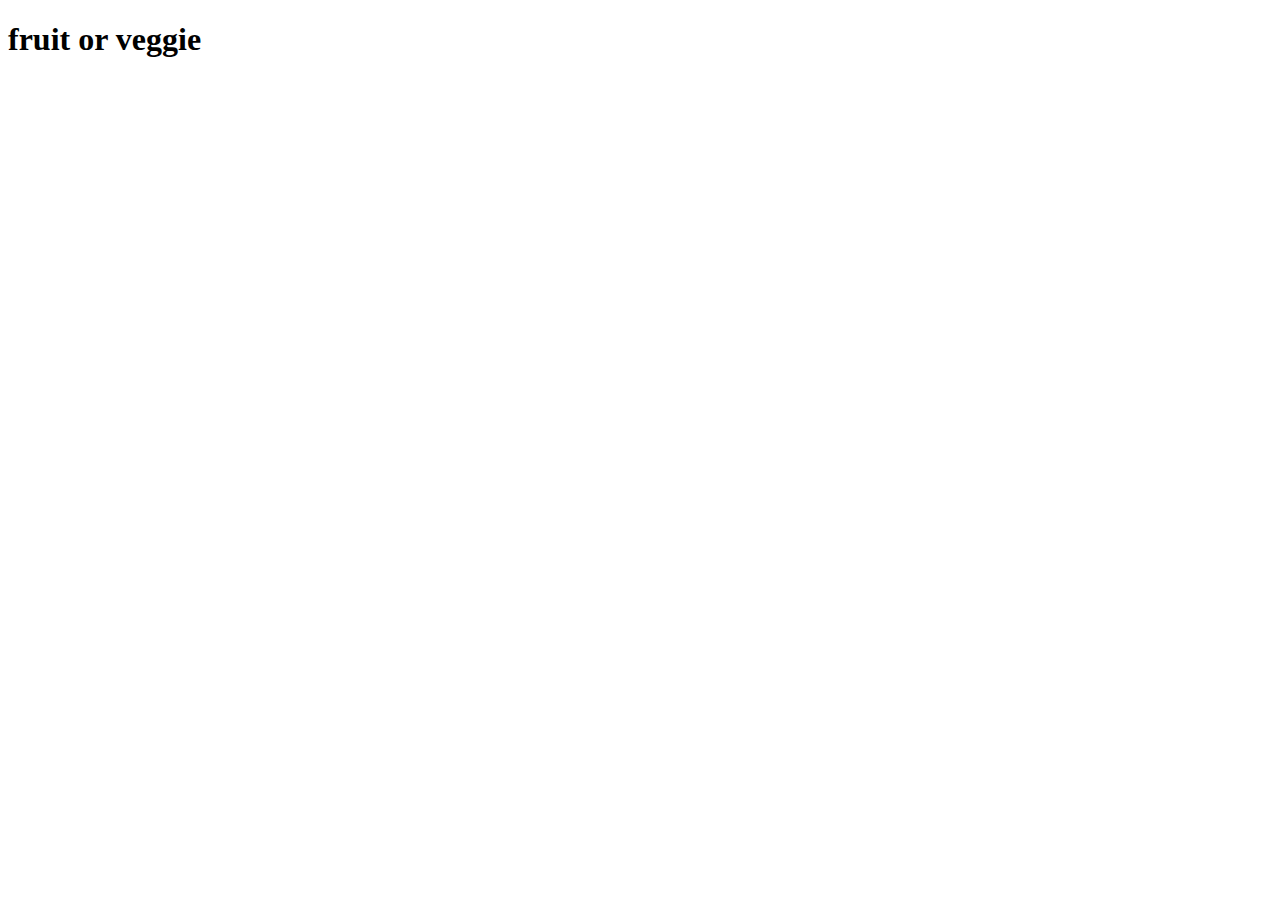
==== index.html @ 20f64efa "initial commit" ====
<!DOCTYPE html>
<html lang="en">
<head>
    <meta charset="UTF-8">
    <meta http-equiv="X-UA-Compatible" content="IE=edge">
    <meta name="viewport" content="width=device-width, initial-scale=1.0">
    <title>Document</title>
</head>
<body>
    <h1>fruit or veggie</h1>
</body>
</html>
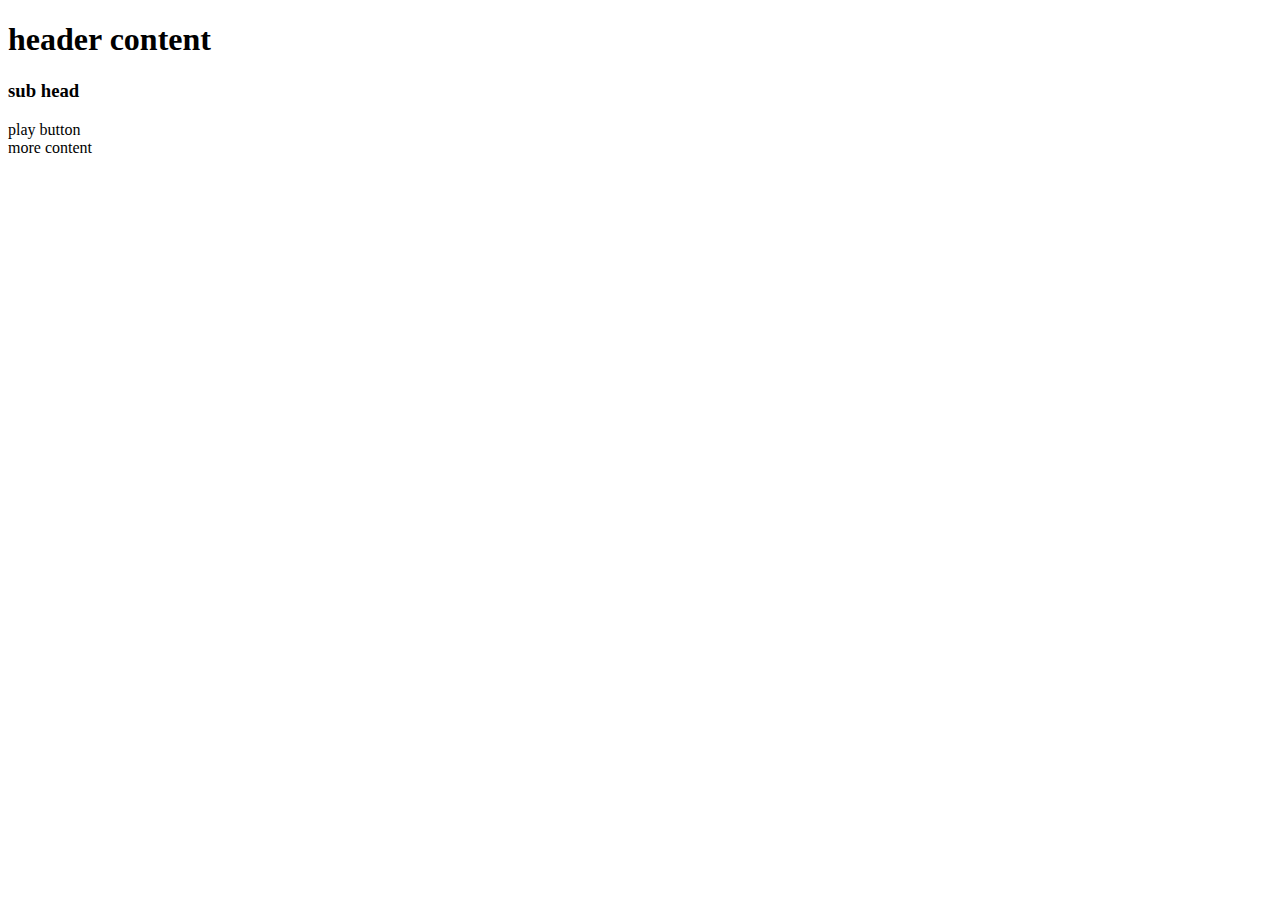
==== commit 460718f0: "Add core structure to home page" ====
--- a/index.html
+++ b/index.html
@@ -4,9 +4,27 @@
     <meta charset="UTF-8">
     <meta http-equiv="X-UA-Compatible" content="IE=edge">
     <meta name="viewport" content="width=device-width, initial-scale=1.0">
-    <title>Document</title>
+    <meta name="description" content="A fruit and vegetable quiz game for anyone who wants to test their skills" >
+    <meta name="keywords" content="game, quiz game, fruit game," >
+
+    <link rel="stylesheet" href="assets/css/style.css">
+    <title>Fruit Game </title>
 </head>
 <body>
-    <h1>fruit or veggie</h1>
+    <header>
+        <h1> header content</h1>
+    </header>
+    <div>
+        <h3>sub head</h3>
+    </div>
+    <div>
+        play button
+    </div>
+    <div>
+        more content
+    </div>
+
+
+    <script src="assets/js/script.js"></script>
 </body>
 </html>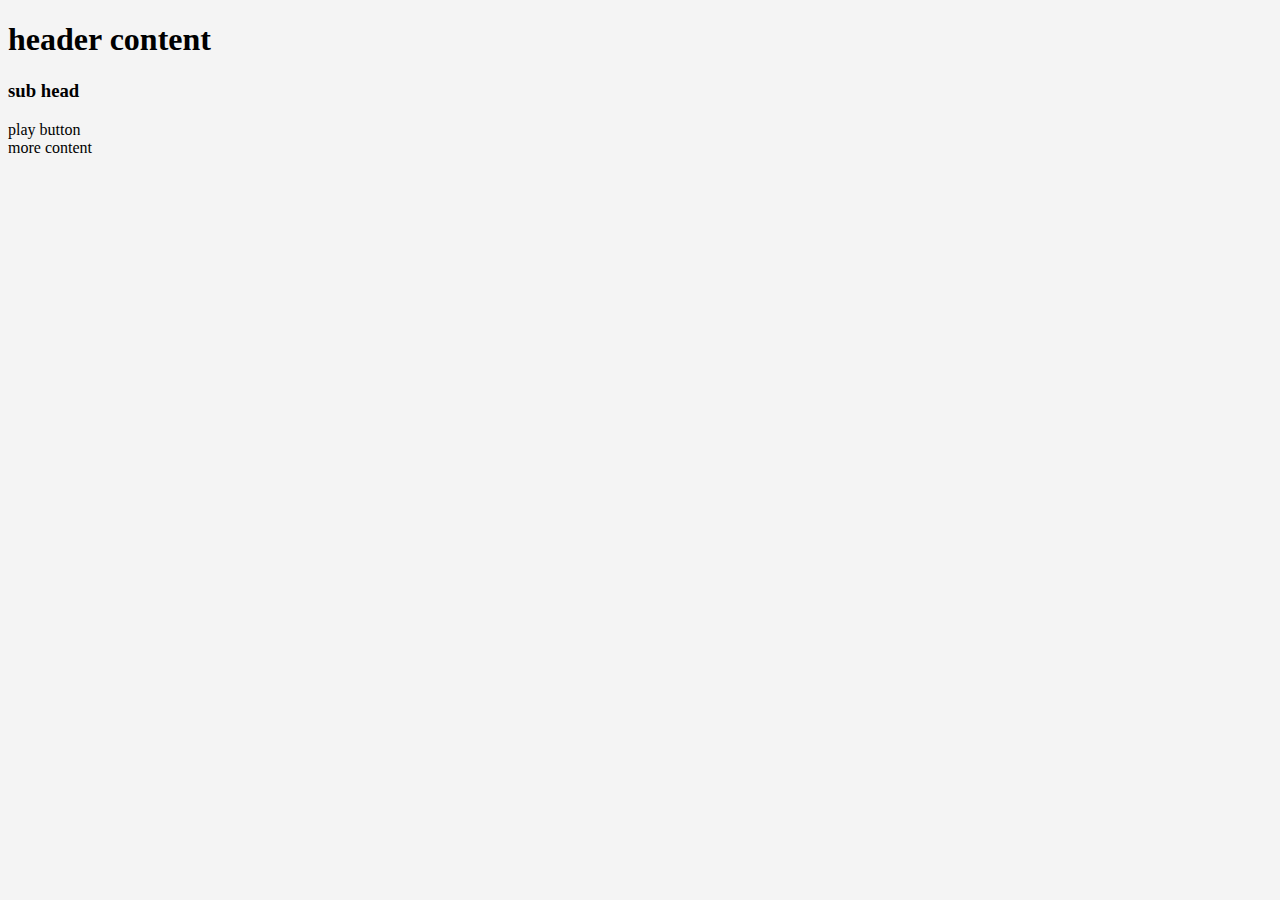
==== commit 867b7400: "Add google fonts" ====
--- a/index.html
+++ b/index.html
@@ -1,15 +1,17 @@
 <!DOCTYPE html>
 <html lang="en">
+
 <head>
     <meta charset="UTF-8">
     <meta http-equiv="X-UA-Compatible" content="IE=edge">
     <meta name="viewport" content="width=device-width, initial-scale=1.0">
-    <meta name="description" content="A fruit and vegetable quiz game for anyone who wants to test their skills" >
-    <meta name="keywords" content="game, quiz game, fruit game," >
+    <meta name="description" content="A fruit and vegetable quiz game for anyone who wants to test their skills">
+    <meta name="keywords" content="game, quiz game, fruit game,">
 
     <link rel="stylesheet" href="assets/css/style.css">
     <title>Fruit Game </title>
 </head>
+
 <body>
     <header>
         <h1> header content</h1>
@@ -27,4 +29,5 @@
 
     <script src="assets/js/script.js"></script>
 </body>
+
 </html>--- a/assets/css/style.css
+++ b/assets/css/style.css
@@ -0,0 +1,7 @@
+@import url('https://fonts.googleapis.com/css2?family=Poppins:wght@300&family=Roboto:wght@300&display=swap');
+
+body{
+    font-family: 'Poppins' sans-serif;
+    background-color: #f4f4f4;
+
+}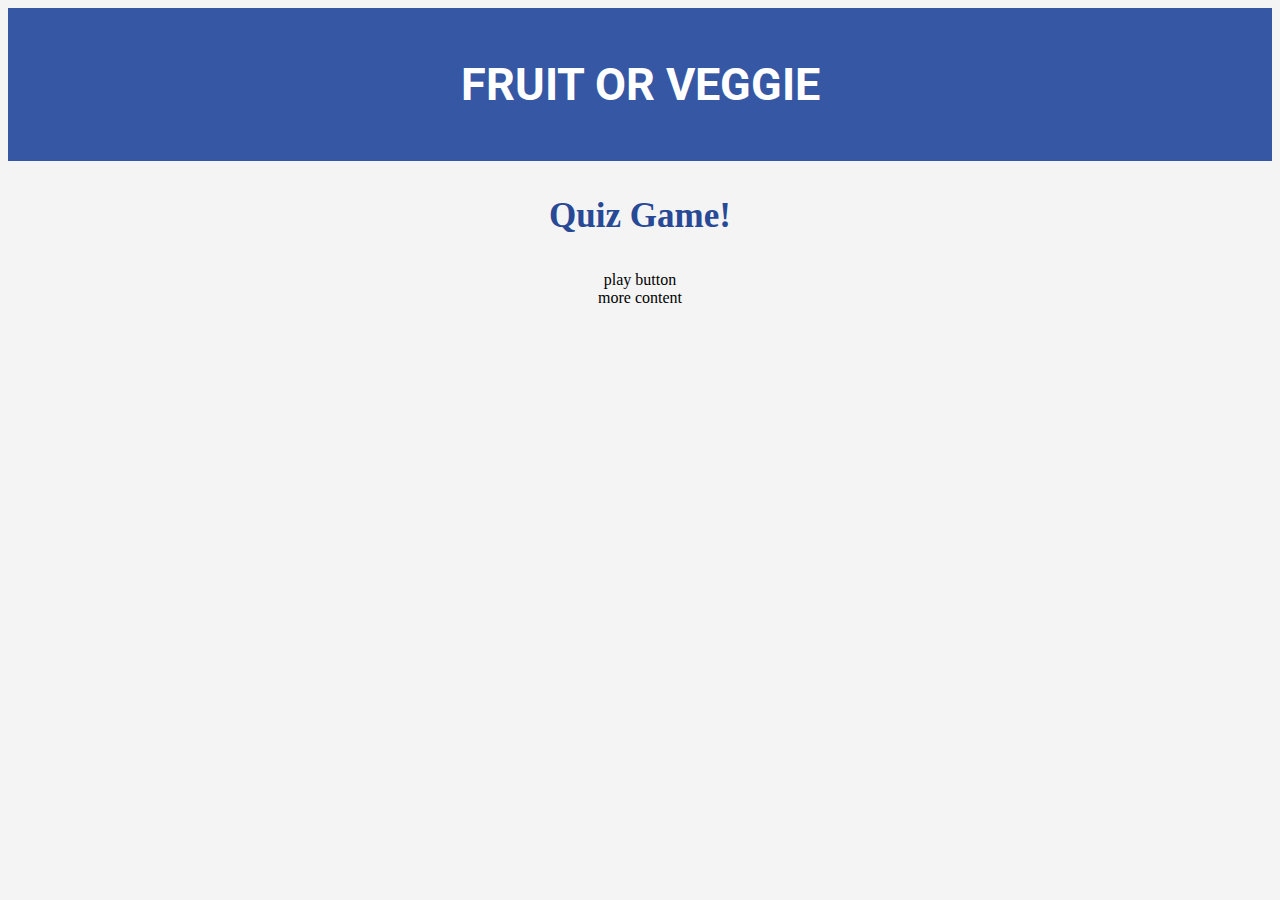
==== commit 3eddeab7: "Add content and style to header h1 and h3 elements" ====
--- a/index.html
+++ b/index.html
@@ -14,10 +14,10 @@
 
 <body>
     <header>
-        <h1> header content</h1>
+        <h1>fruit or veggie</h1>
     </header>
     <div>
-        <h3>sub head</h3>
+        <h3>Quiz Game!</h3>
     </div>
     <div>
         play button
--- a/assets/css/style.css
+++ b/assets/css/style.css
@@ -1,7 +1,24 @@
 @import url('https://fonts.googleapis.com/css2?family=Poppins:wght@300&family=Roboto:wght@300&display=swap');
-
+   /* style body */
 body{
+    text-align: center;
     font-family: 'Poppins' sans-serif;
     background-color: #f4f4f4;
+}
+    /* style header */
+header {
+    background-color: #3657a4; 
+    color: white;
+    padding: 20px;
+}
 
-}+header h1 {
+    font-family: 'Roboto', sans-serif;
+    text-transform: uppercase;
+    font-size: 45px;
+}
+h3{
+    font-size: 35px;
+    color: #284996;
+    font-weight: bolder;
+}
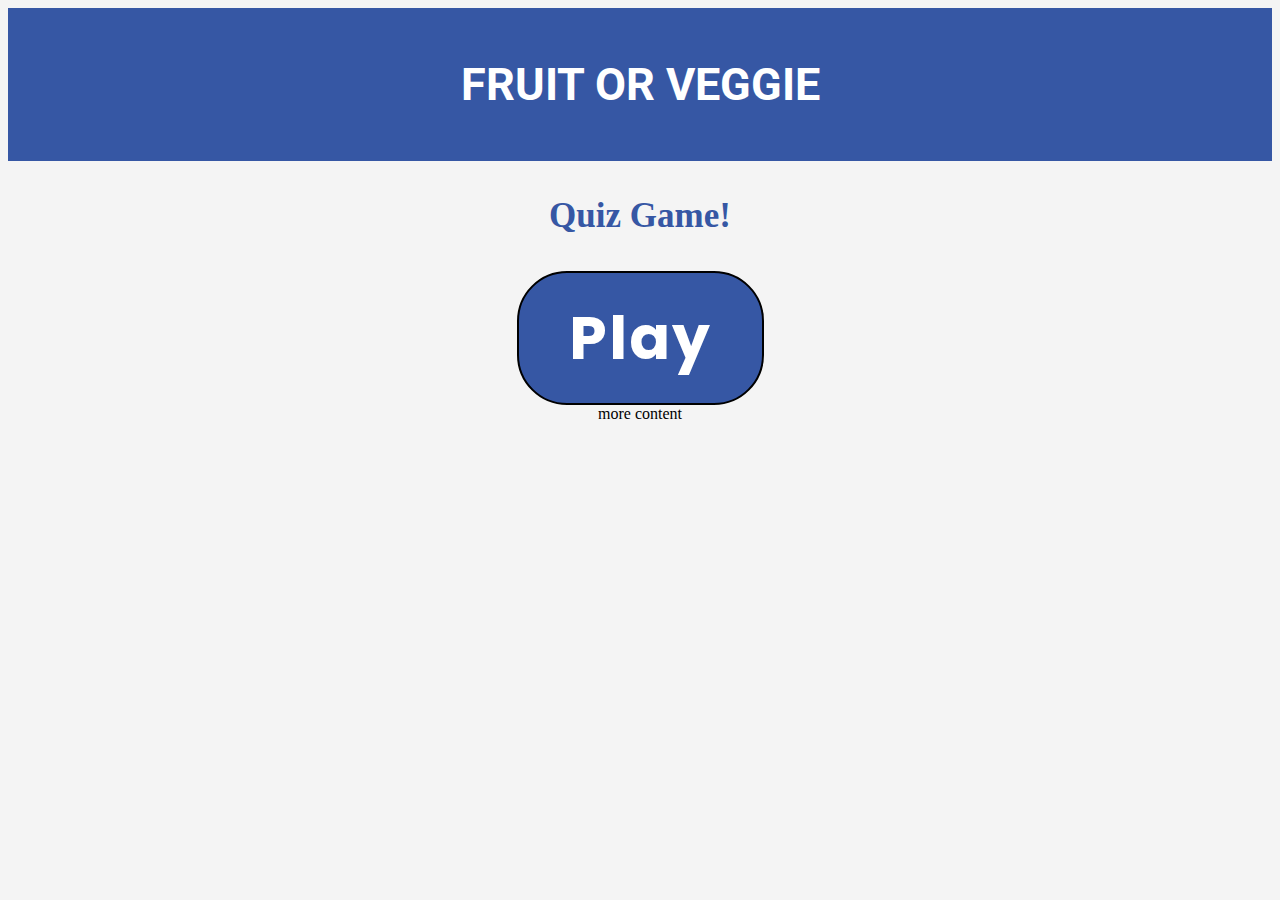
==== commit d0b247df: "Add play button and stlye" ====
--- a/index.html
+++ b/index.html
@@ -20,7 +20,7 @@
         <h3>Quiz Game!</h3>
     </div>
     <div>
-        play button
+        <a href="#" class="play-button"><span>play</span></a>
     </div>
     <div>
         more content
--- a/assets/css/style.css
+++ b/assets/css/style.css
@@ -19,6 +19,27 @@
 }
 h3{
     font-size: 35px;
-    color: #284996;
+    color: #3657a4;
     font-weight: bolder;
 }
+
+ 
+.play-button {
+    font-family: 'Poppins',sans-serif;
+    font-size: 60px;
+    font-weight: bold;
+    letter-spacing: 2px;
+    text-decoration: none;
+    text-transform: capitalize;
+    display: inline-block;
+    padding: 20px 50px; 
+    border-radius: 50px;
+    background-color: #3657a4; 
+    color: white;
+    border: 2px solid black;
+}
+.play-button:hover {
+    background-color: rgb(105, 220, 238); 
+    color: rgb(7, 6, 6);
+    
+}
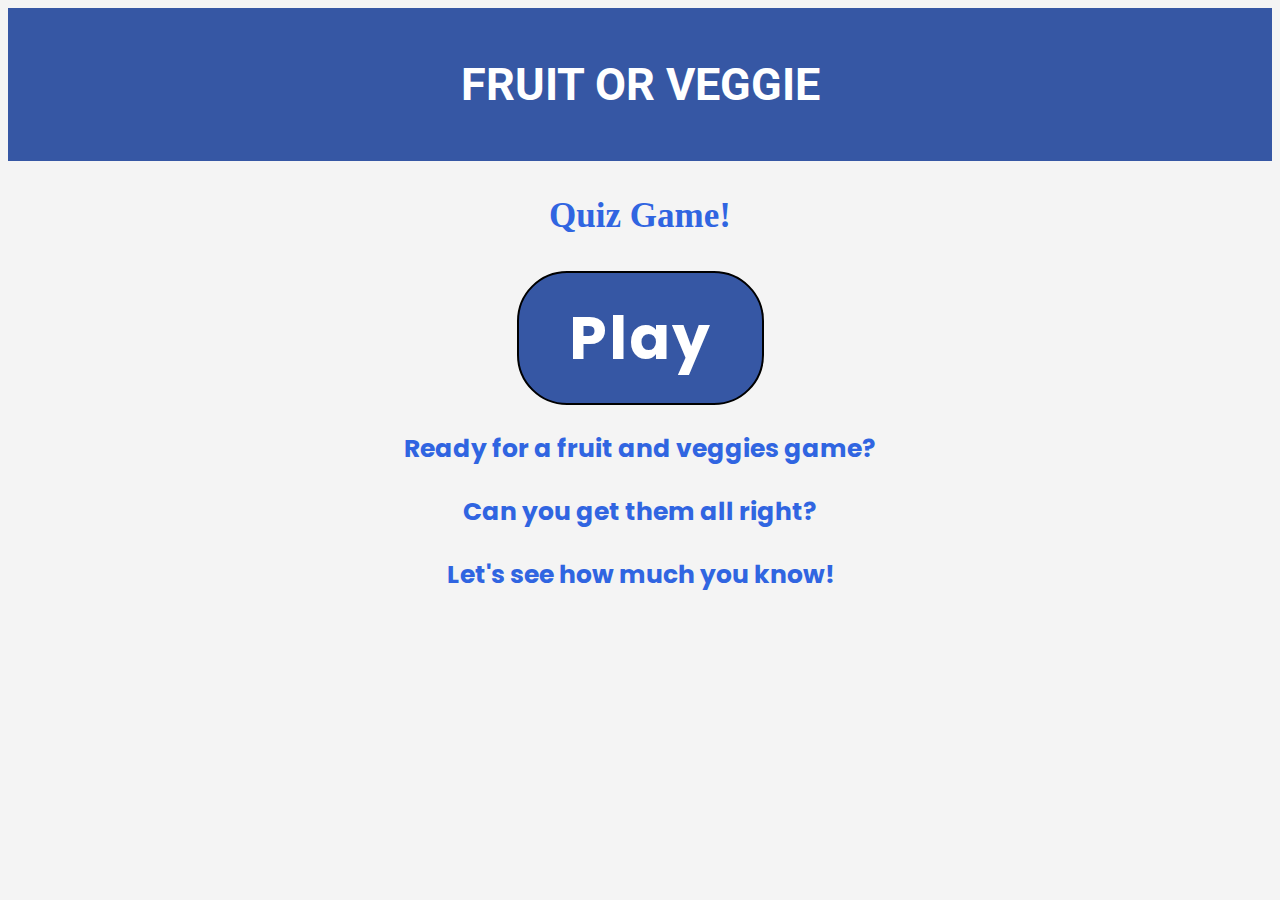
==== commit e31137f4: "Add text content and style" ====
--- a/index.html
+++ b/index.html
@@ -22,9 +22,11 @@
     <div>
         <a href="#" class="play-button"><span>play</span></a>
     </div>
-    <div>
-        more content
-    </div>
+    <div class="content">
+        <p>Ready for a fruit and veggies game?</p>
+        <p> Can you get them all right? </p>
+        <p>Let's see how much you know!</p>
+      </div>
 
 
     <script src="assets/js/script.js"></script>
--- a/assets/css/style.css
+++ b/assets/css/style.css
@@ -4,6 +4,7 @@
     text-align: center;
     font-family: 'Poppins' sans-serif;
     background-color: #f4f4f4;
+    color: #3065e1;
 }
     /* style header */
 header {
@@ -19,11 +20,10 @@
 }
 h3{
     font-size: 35px;
-    color: #3657a4;
     font-weight: bolder;
 }
 
- 
+ /* style span into button */
 .play-button {
     font-family: 'Poppins',sans-serif;
     font-size: 60px;
@@ -38,8 +38,15 @@
     color: white;
     border: 2px solid black;
 }
+   /*  hover function */
 .play-button:hover {
     background-color: rgb(105, 220, 238); 
     color: rgb(7, 6, 6);
     
 }
+.content{
+    font-family: 'Poppins', sans-serif;
+    font-size: 25px;
+    font-weight: bolder;
+   
+}
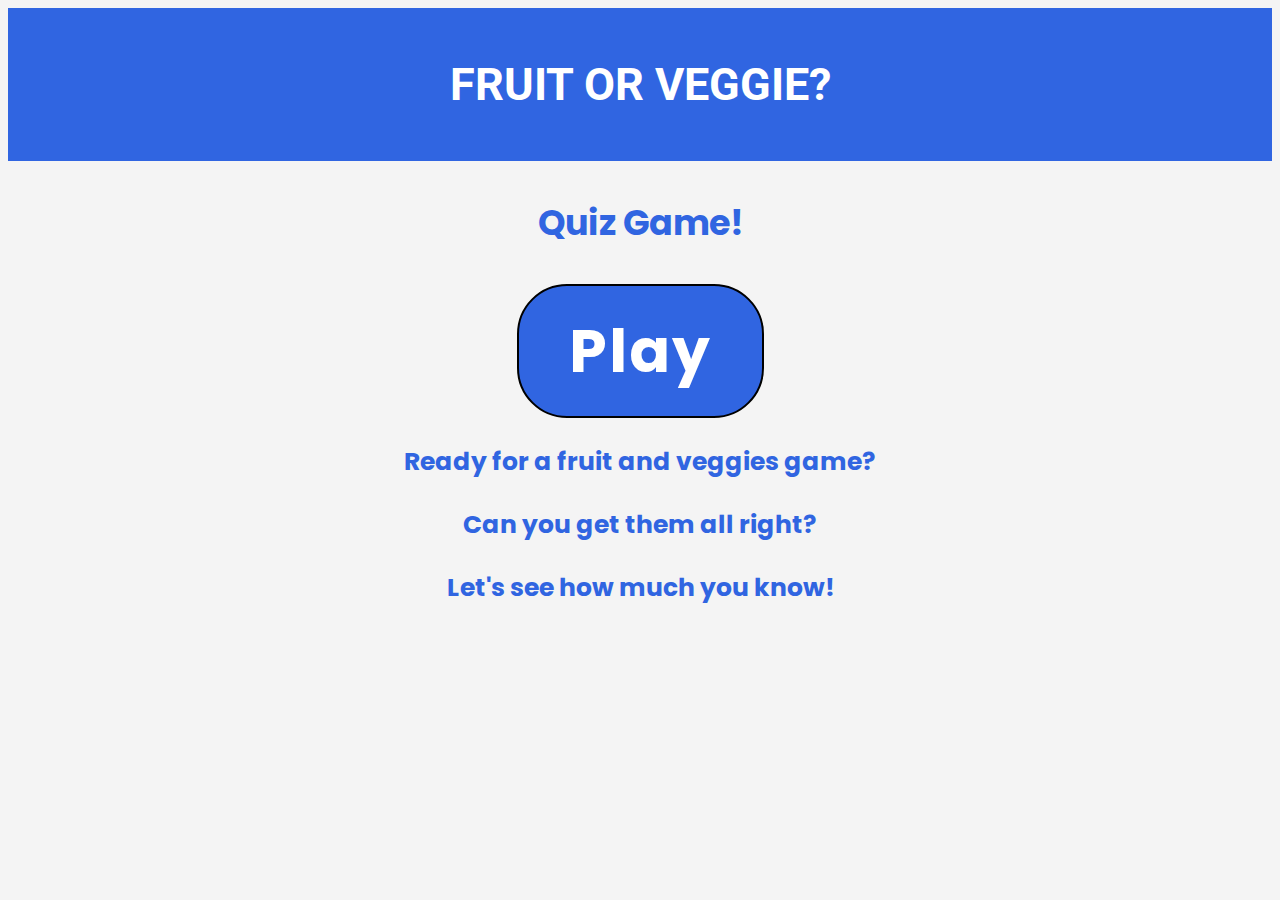
==== commit 2dc740d9: "Add README file" ====
--- a/index.html
+++ b/index.html
@@ -14,21 +14,21 @@
 
 <body>
     <header>
-        <h1>fruit or veggie</h1>
+        <h1>fruit or veggie?</h1>
     </header>
     <div>
         <h3>Quiz Game!</h3>
     </div>
     <div>
-        <a href="#" class="play-button"><span>play</span></a>
+        <a href="game.html" class="play-button"><span>play</span></a>
     </div>
     <div class="content">
         <p>Ready for a fruit and veggies game?</p>
         <p> Can you get them all right? </p>
         <p>Let's see how much you know!</p>
-      </div>
-
-
+    </div>
+    <!-- This script tag is linking to a external javascript file that contains 
+        the game logic and functionality -->
     <script src="assets/js/script.js"></script>
 </body>
 
--- a/assets/css/style.css
+++ b/assets/css/style.css
@@ -1,14 +1,17 @@
+/* Add google fonts */
 @import url('https://fonts.googleapis.com/css2?family=Poppins:wght@300&family=Roboto:wght@300&display=swap');
-   /* style body */
-body{
+
+/* style body */
+body {
     text-align: center;
-    font-family: 'Poppins' sans-serif;
+    font-family: 'Poppins', sans-serif;
     background-color: #f4f4f4;
     color: #3065e1;
 }
-    /* style header */
+
+/* style header and h3*/
 header {
-    background-color: #3657a4; 
+    background-color: #3065e1;
     color: white;
     padding: 20px;
 }
@@ -18,35 +21,119 @@
     text-transform: uppercase;
     font-size: 45px;
 }
-h3{
+
+h3 {
     font-size: 35px;
     font-weight: bolder;
 }
 
- /* style span into button */
+/* style questains */
+#game-questains {
+    color: #3065e1;
+    padding: 20px;
+}
+
+#game-questains span {
+    font-size: 40px;
+    font-weight: bold;
+}
+/* style end of game message */
+#victory-message{
+    font-size: 30px;
+    color: green;
+    font-family: 'Roboto', sans-serif;
+    font-weight: bold;
+}
+
+#loss-message{
+    font-size: 30px;
+    color: red;
+    font-family: 'Roboto', sans-serif;
+    font-weight: bold;
+}
+
+/* style span into button */
+/* got help from google */
 .play-button {
-    font-family: 'Poppins',sans-serif;
+    font-family: 'Poppins', sans-serif;
     font-size: 60px;
     font-weight: bold;
     letter-spacing: 2px;
     text-decoration: none;
     text-transform: capitalize;
     display: inline-block;
-    padding: 20px 50px; 
+    padding: 20px 50px;
     border-radius: 50px;
-    background-color: #3657a4; 
+    background-color:  #3065e1;
     color: white;
     border: 2px solid black;
 }
-   /*  hover function */
+
+/*style buttons */
+button {
+    font-family: 'Roboto', sans-serif;
+    font-size: 30px;
+    padding: 20px 40px;
+    margin: 20px;
+    border-radius: 20px;
+    background-color: #3065e1;
+    color: white;
+}
+
+.home-button {
+    font-family: 'Poppins', sans-serif;
+    font-size: 20px;
+    font-weight: bold;
+    letter-spacing: 2px;
+    text-decoration: none;
+    text-transform: capitalize;
+    display: inline-block;
+    padding: 10px 25px;
+    border-radius: 18px;
+    background-color: #3065e1;
+    color: white;
+    border: 2px solid black;
+}
+
+/*  hover function */
 .play-button:hover {
-    background-color: rgb(105, 220, 238); 
+    background-color: rgb(105, 220, 238);
     color: rgb(7, 6, 6);
-    
+
 }
-.content{
+
+button:hover {
+    background-color: rgb(105, 220, 238);
+    color: rgb(7, 6, 6);
+}
+
+.home-button:hover {
+    background-color: rgb(105, 220, 238);
+    color: rgb(7, 6, 6);
+}
+
+/*style text content*/
+.content {
     font-family: 'Poppins', sans-serif;
     font-size: 25px;
     font-weight: bolder;
-   
 }
+
+/* style score */
+.results {
+    font-family: 'Poppins', sans-serif;
+    font-size: 30px;
+    color: black;
+}
+
+#right-answer-score {
+    color: green;
+    font-size: 40px;
+    font-weight: bolder;
+}
+
+#wrong-answer-score {
+    color: red;
+    font-size: 40px;
+    font-weight: bolder;
+}
